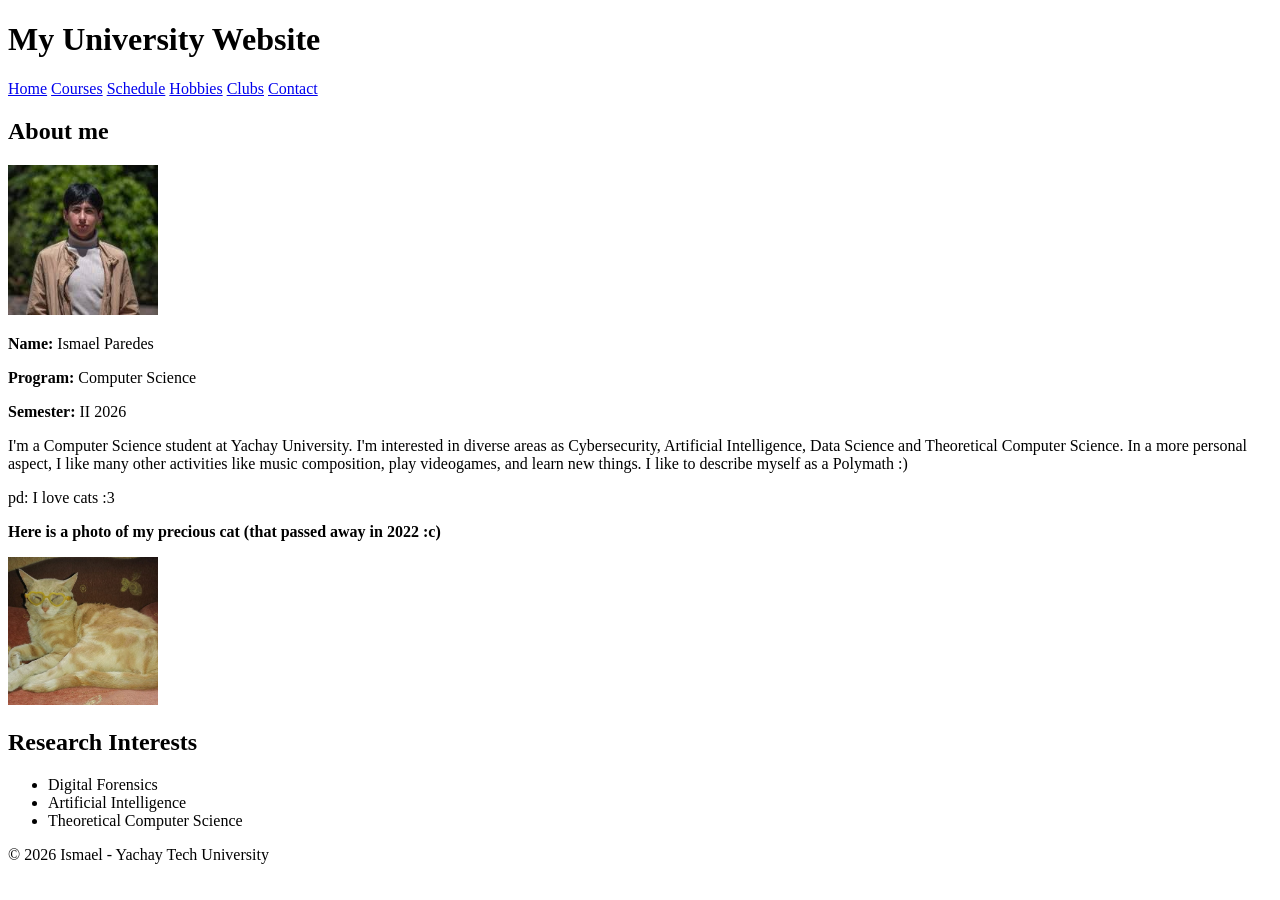
==== with_css/my-site/index.html @ 736c89bc "added: workshop2 files" ====
<!DOCTYPE html>
<html lang="en">
<head>
    <title>My University Website</title>
</head>
<body>

    <header>
        <h1>My University Website</h1>
    </header>

    <nav>
        <a href="index.html">Home</a>
        <a href="pages/courses.html">Courses</a>
        <a href="pages/schedule.html">Schedule</a>
        <a href="pages/hobbies.html">Hobbies</a>
        <a href="pages/clubs.html">Clubs</a>
        <a href="pages/contact.html">Contact</a>
    </nav>

    <main>

        <section>
            <article>
                <h2>About me</h2>
                <img src="images/profile-photo.jpg" alt="My Profile Photo" width="150">
                <p><strong>Name:</strong> Ismael Paredes</p>
                <p><strong>Program:</strong> Computer Science</p>
                <p><strong>Semester:</strong> II 2026</p>

                <p>
                    I'm a Computer Science student at Yachay University. I'm interested
                    in diverse areas as Cybersecurity, Artificial Intelligence, Data Science
                    and Theoretical Computer Science.
                    In a more personal aspect, I like many other activities like music composition,
                    play videogames, and learn new things. I like to describe myself as a Polymath :)
                </p>

                <p>
                    pd: I love cats :3
                </p>

                <p>
                    <strong>Here is a photo of my precious cat (that passed away in 2022 :c)</strong>
                </p>
                
                <img src="images/simba-the-cat.jpg" alt="Simba The Cat aka Simba The Greatest Cat" width="150">
            </article>
        </section>

        <section>
            <h2>Research Interests</h2>
            <ul>
                <li>Digital Forensics</li>
                <li>Artificial Intelligence</li>
                <li>Theoretical Computer Science</li>
            </ul>
        </section>


    </main>

    <footer>
        <p>&copy; 2026 Ismael - Yachay Tech University</p>
    </footer>

</body>
</html>
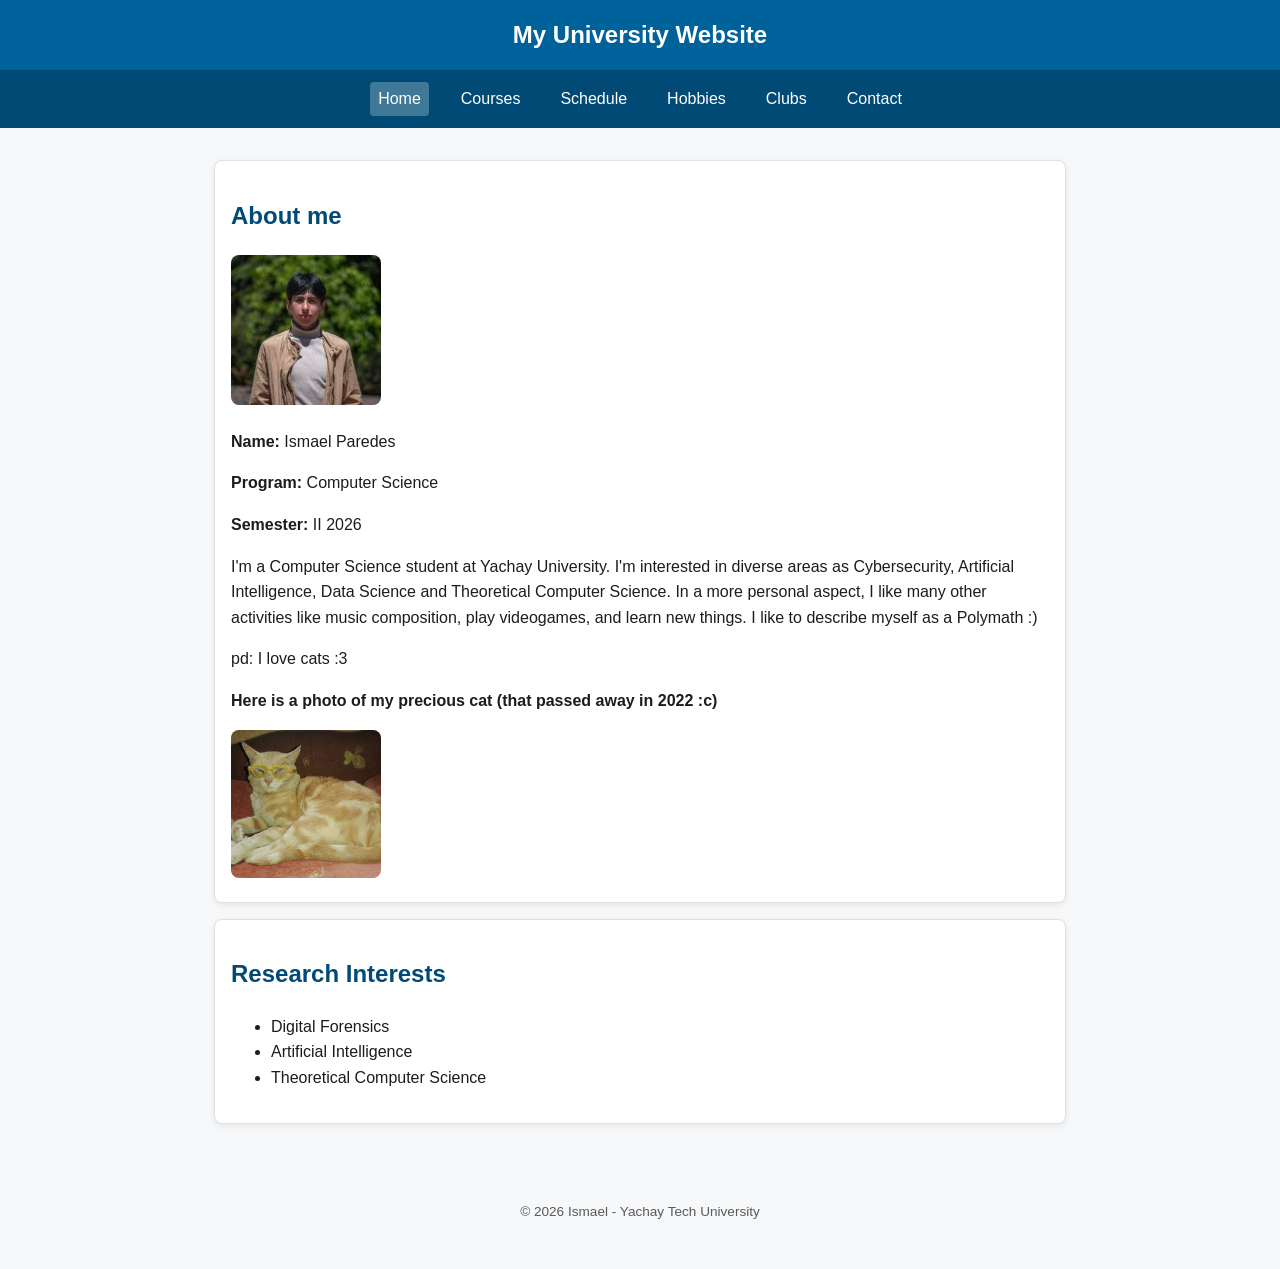
==== commit 12c20444: "Add CSS styling to website (Workshop 2) - Add base.css: variables, reset, layout, card component - A" ====
--- a/with_css/my-site/index.html
+++ b/with_css/my-site/index.html
@@ -2,6 +2,8 @@
 <html lang="en">
 <head>
     <title>My University Website</title>
+    <link rel="stylesheet" href="css/base.css">
+    <link rel="stylesheet" href="css/nav.css">
 </head>
 <body>
 
@@ -10,7 +12,7 @@
     </header>
 
     <nav>
-        <a href="index.html">Home</a>
+        <a href="index.html" class="active">Home</a>
         <a href="pages/courses.html">Courses</a>
         <a href="pages/schedule.html">Schedule</a>
         <a href="pages/hobbies.html">Hobbies</a>
@@ -21,7 +23,7 @@
     <main>
 
         <section>
-            <article>
+            <article class="card">
                 <h2>About me</h2>
                 <img src="images/profile-photo.jpg" alt="My Profile Photo" width="150">
                 <p><strong>Name:</strong> Ismael Paredes</p>
@@ -48,7 +50,7 @@
             </article>
         </section>
 
-        <section>
+        <section class="card">
             <h2>Research Interests</h2>
             <ul>
                 <li>Digital Forensics</li>
--- a/with_css/my-site/css/base.css
+++ b/with_css/my-site/css/base.css
@@ -0,0 +1,65 @@
+:root {
+    --color-bg: #f7f8fa;
+    --color-surface: #ffffff;
+    --color-primary: #00629b;
+    --color-primary-dark: #004a75;
+    --color-text: #1c1c1c;
+    --color-text-muted: #5a5a5a;
+    --color-border: #e0e0e0;
+    --radius: 8px;
+    --shadow: 0 2px 6px rgba(0, 0, 0, 0.08);
+    --spacing: 1rem;
+}
+
+* {
+  box-sizing: border-box;
+}
+
+body {
+    margin: 0;
+    font-family: "Segoe UI", Roboto, Arial, sans-serif;
+    color: var(--color-text);
+    background: var(--color-bg);
+    line-height: 1.6;
+}
+
+main {
+    max-width: 900px;
+    margin: 2rem auto;
+    padding: 0 1.5rem;
+}
+
+h1, h2, h3, h4 {
+    color: var(--color-primary-dark)
+}
+
+a {
+    color: vag(--color-primary);
+}
+
+img {
+    max-width: 100%;
+    border-radius: var(--radius);
+}
+
+.card {
+  background: var(--color-surface);
+  border: 1px solid var(--color-border);
+  border-radius: var(--radius);
+  box-shadow: var(--shadow);
+  padding: var(--spacing);
+  margin-bottom: var(--spacing);
+}
+
+footer {
+    text-align: center;
+    color: var(--color-text-muted);
+    font-size: 0.85rem;
+    padding: 2rem 1rem;
+}
+
+@media (max-width: 768px) {
+    main {
+        padding: 0 1rem;
+    }
+}
--- a/with_css/my-site/css/nav.css
+++ b/with_css/my-site/css/nav.css
@@ -0,0 +1,47 @@
+header {
+  background: var(--color-primary);
+  color: #fff;
+  padding: 1rem 1.5rem;
+  text-align: center;
+}
+
+header h1 {
+  color: #fff;
+  margin: 0;
+  font-size: 1.5rem;
+}
+
+nav {
+  display: flex;
+  flex-wrap: wrap;
+  justify-content: center;
+  gap: 1.5rem;
+  background: var(--color-primary-dark);
+  padding: 0.75rem 1rem;
+  position: sticky;
+  top: 0;
+  z-index: 10;
+}
+
+nav a {
+  color: #fff;
+  text-decoration: none;
+  font-weight: 500;
+  padding: 0.25rem 0.5rem;
+  border-radius: 4px;
+  transition: background 0.2s ease;
+}
+
+nav a:hover {
+  background: rgba(255, 255, 255, 0.15);
+}
+
+nav a.active {
+  background: rgba(255, 255, 255, 0.25);
+}
+
+@media (max-width: 480px) {
+  nav {
+    gap: 0.75rem;
+  }
+}
